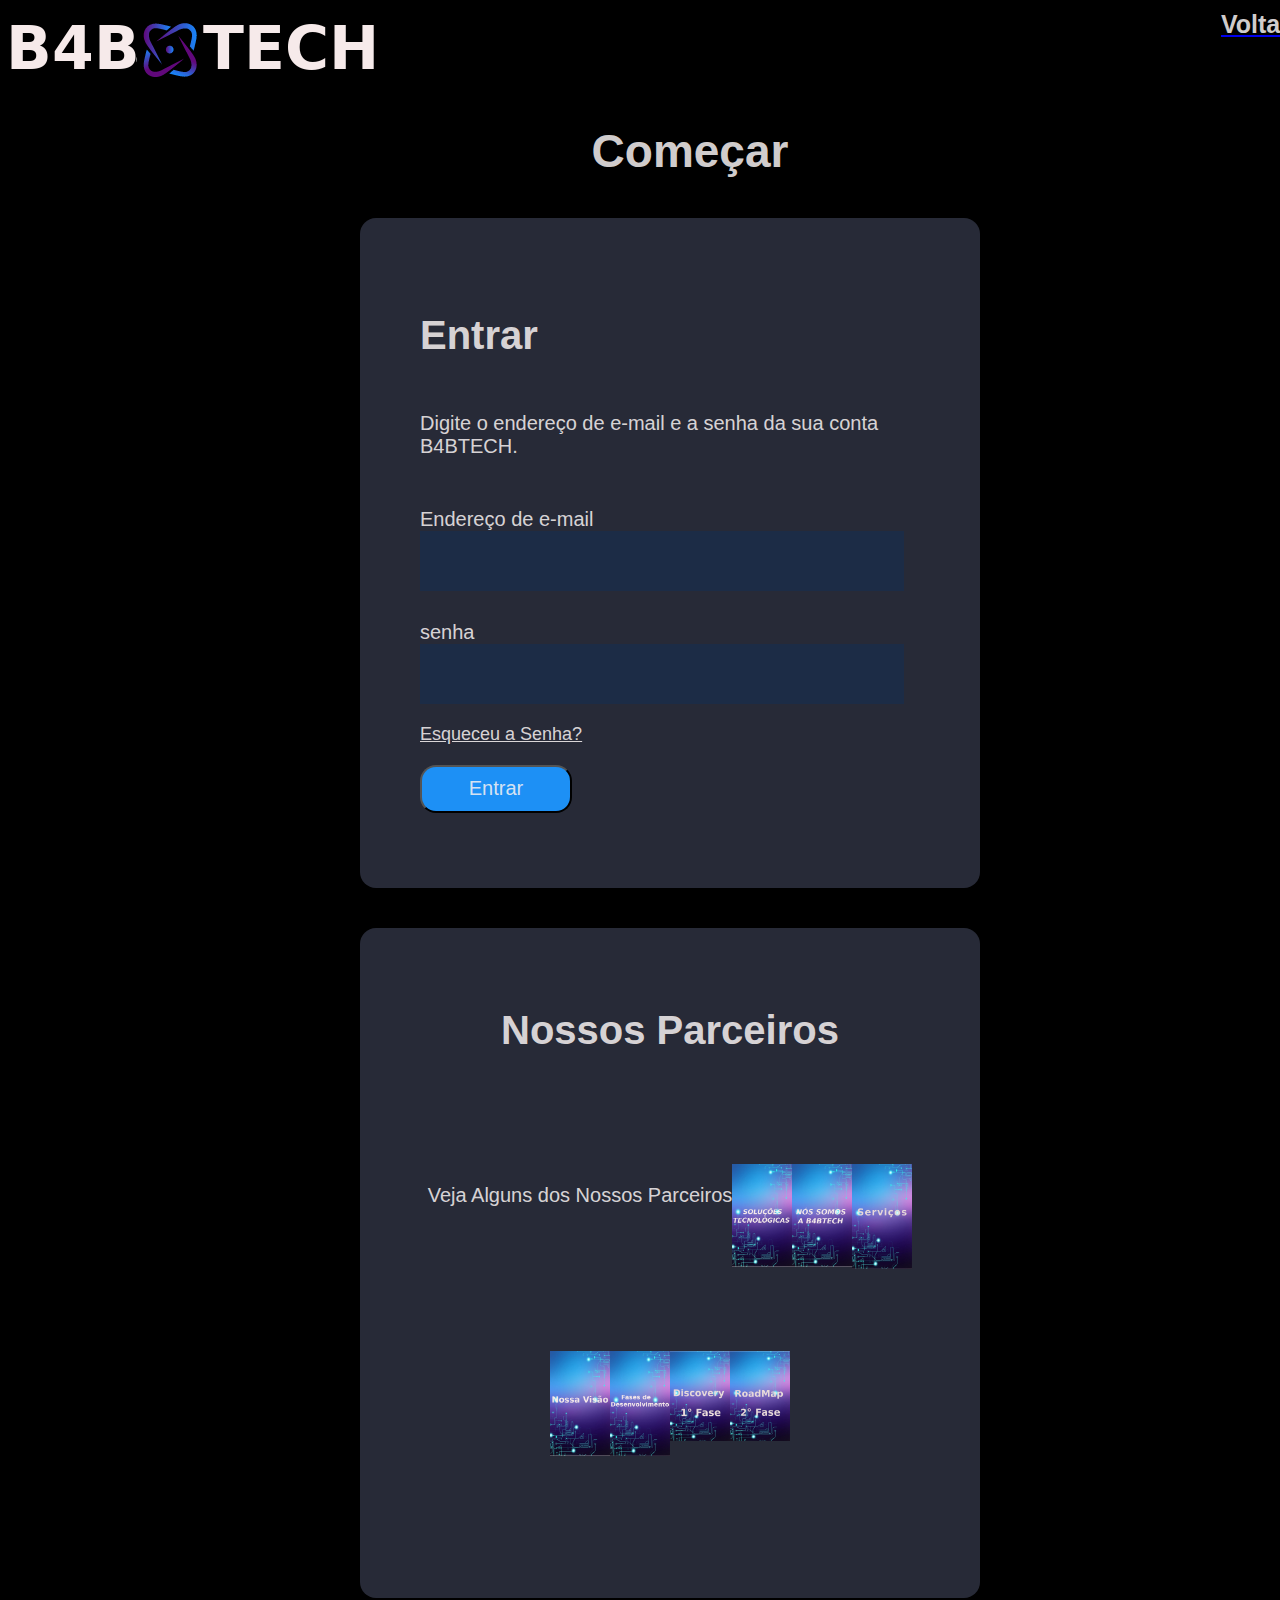
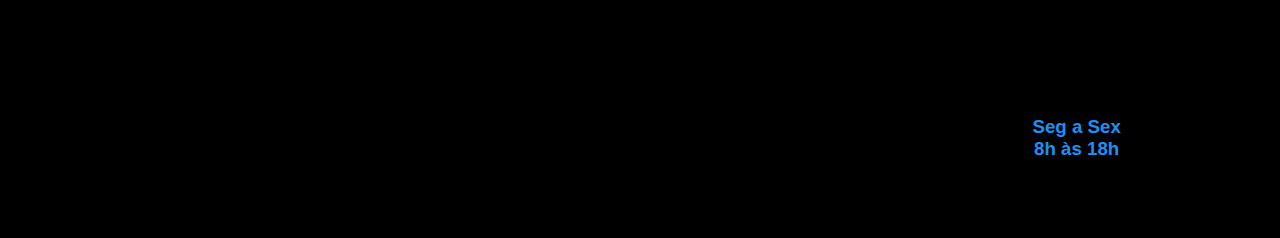
==== login.html @ f8f7cc51 "Add files via upload" ====
<!DOCTYPE html>
<html lang="PT-br">
<head>
    <meta charset="UTF-8">
    <meta name="viewport" content="width=device-width, initial-scale=1.0">
    <title>Entrar.B4BTECH</title>
    <link rel="stylesheet" href="https://cdnjs.cloudflare.com/ajax/libs/font-awesome/6.5.2/css/all.min.css" integrity="sha512-SnH5WK+bZxgPHs44uWIX+LLJAJ9/2PkPKZ5QiAj6Ta86w+fsb2TkcmfRyVX3pBnMFcV7oQPJkl9QevSCWr3W6A==" crossorigin="anonymous" referrerpolicy="no-referrer" />
    <link rel="stylesheet" href="login.css">
    <link rel="stylesheet" href="roda-pe.css">
</head>

<body>

    <header>

        
    
        <nav>
            <a href="#"><img src="logo/Logo-B4BTECH.png" alt="" srcset=""></a>
            
            <a href="#"><h2>Voltar</h2></a>
        </nav>  
            <article>
                <h1>Começar</h1>
                <main>
                    <form>
                        <h2>Entrar</h2>
                        <p>Digite o endereço de e-mail e a senha da sua conta B4BTECH.</p>
                        <label for="email">Endereço de e-mail</label>
                        <input type="email"/>
                        <label for="password">senha</label>
                        <input type="password"/>
                        <a href="#" >Esqueceu a Senha?</a>
                        <button type="submit">Entrar</button>
                    </form>

                    <aside>

                        <h2>Nossos Parceiros</h2>
                        <p>Veja Alguns dos Nossos Parceiros</p>
                    
                        <div>
                            <img src="imagens/1°fase.jpg" alt="">
                        </div>

                        <div>
                            <img src="imagens/2°fase.jpg" alt="">
                        </div>

                        <div>
                            <img src="imagens/3°fase.jpg" alt="">
                        </div>

                        <div>
                            <img src="imagens/4°fase.jpg" alt="">
                        </div>

                        <div>
                            <img src="imagens/5°fase.jpg" alt="">
                        </div>

                        <div>
                            <img src="imagens/6°fase.jpg" alt="">
                        </div>

                        <div>
                            <img src="imagens/7°fase.jpg" alt="">
                        </div>
                    </aside>
                    
                
                </main>
            </article>

      


    </header>
    

    <footer>

        <a class="midia" href="">
          <i class="fa-brands fa-square-instagram"></i>
          <i class="fa-brands fa-square-facebook"></i> </a>
  

          <a class="contato" href="https://wa.me/5511948193855?text=Ol%C3%A1!%20N%C3%B3s%20somos%20a%20B4B-TECH.%20Temos%20o%20prazer%20em%20lhe%20atender.">
          <i class="fa-brands fa-square-whatsapp"></i>
          <i class="fa-solid fa-square-envelope"></i> </a>
     
          <a class="horario">
          
          <h3>Seg a Sex<br>8h às 18h</h3>  
          <i class="fa-regular fa-clock"></i></a>
          
      </footer>

</body>
</html>
---- login.css ----
:root{
    --preto:  black;
    --cinza:  #555b69;
    --cinza:  #1c2c46;
    --branco: rgba(247, 242, 242, 0.863);
    --azul:   #1d90f5;
    --azul-escuro:#1c70d3;
    --azul-marinho: #272a37;
    --indigo: indigo;
    --indigo-claro:rgba(153, 59, 219, 0.164);

    }

body{
    margin: 10px;
    padding: 0px;
    width: 100vw;
    height: 100vh;
    background-color: var(--preto);
   
  }

  header{
    width: 100%;
    margin: 0px;
    margin: 0px;
    display:flex;
   flex-direction: column;
  }


  nav{
    width: 100%;
    margin: 0px;
    display: flex;
    justify-content: center;
    justify-content: space-between;
    
    
  }

  article{
    padding: 0;
    margin: 20px;
    width: 100%;
    height: 100%;
   
  }

  main{
    display: flex;
    justify-content: center;
    flex-wrap: wrap;
    width: 100%;
  }



  form{
    display: flex;
    justify-content: center;
    flex-wrap: wrap;
    flex-direction:column ;
    width: 500px;
    height: 550px;
    background-color: var(--azul-marinho);
    margin: 20px;
    padding: 60px;
    border-radius: 1rem;
    
  }


  aside{
    display: flex;
    justify-content: center;
    flex-wrap: wrap;
    width: 500px;
    height: 550px;
    background-color: var(--azul-marinho);
    margin: 20px;
    padding: 60px;
    border-radius: 1rem;
    
    
  }

  aside div{
   margin: 0px;
   padding: 0px;
   gap: 10px;
   width: 60px;
  }

  div img{
    margin: 0px;
    padding: 0px;
    width: 100%;
  }


  input{
   width: 480px;
   height: 56px;
   margin: 0px;
   padding: 0PX;
   border: 0.125rem solid transparent;
   background-color: var(--cinza);
   transition: border-color 0.3s;
   box-shadow: 0.3s;
  }

  label{
    font-family: Arial, Helvetica, sans-serif;
    color: var(--branco);
    font-size: 20px;
    margin-top: 30px;
    padding: 0px;
  }

  input:hover,
  input:focus{
    outline: none;
    border-color: var(--azul);
    box-shadow: var(--cinza);
  }



  button{
    width: 152px;
    height: 48px;
    font-family: Arial, Helvetica, sans-serif;
    font-size: 20px;
    border-radius: 1rem;
    padding: 0px;
    margin-top: 20px;
    background-color: var(--azul);
    color: var(--branco);
   
  }

  
  button:hover,
  button:focus{
    outline: none;
    background-color: var(--azul-escuro);
    
  }

  button:disabled{
    cursor: not-allowed;
    background: var(--cinza);
  }

nav h2{
  align-content: start;
  color:var(--branco);
  margin: 0px;
  padding: 0px;
  font-family: Arial, Helvetica, sans-serif;
  font-size: 25px;
}

  H2{

    align-content: start;
    color:var(--branco);
    margin-top: 20px;
    padding: 0px;
    font-family: Arial, Helvetica, sans-serif;
    font-size: 40px;
  }

  form a{
    align-content: start;
    color:var(--branco);
    margin-top: 20px;
    padding: 0px;
    font-family: Arial, Helvetica, sans-serif;
    font-size: 18px;
  }


  H1{
    margin: 20px;
    color:var(--branco);
    width: 100%;
    text-align: center;
    font-family: Arial, Helvetica, sans-serif;
    font-size: 46px;
  }

  p{
    color:var(--branco);
    margin-top: 20px;
    padding: 0px;
    font-size: 20px;
    font-family: Arial, Helvetica, sans-serif;
  }
---- roda-pe.css ----
footer{
    height: 200px;
    width: 100%;
    display: grid;
    background-color: var(--preto) ;
    border-color: var(--branco);
    grid-template-columns: repeat(3, 1fr);
    text-align: center;
    align-items: center;
    grid-area: footer;
}


.midia{
    font-size: 40px;
  color: var(--azul);
  




}


.contato{
    font-size: 40px;
    color: var(--azul);
    
}



.horario{
margin: 0px;
padding: 0px;
}

.horario i{
    font-size: 40px;
    color: var(--azul);
}

.horario h3{
    margin: 0px;
    font-family: Arial, Helvetica, sans-serif;
    color: var(--azul);
}

@media  (max-width: 680px){
    
  
    .horario{
        font-size:30px
    }

    .midia{
        font-size:30px

    }
    .contato{
        font-size:30px

    }
    .horario h3{
        font-size: 12px;
    }
    .horario i{
        font-size: 30px;
    }
}

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
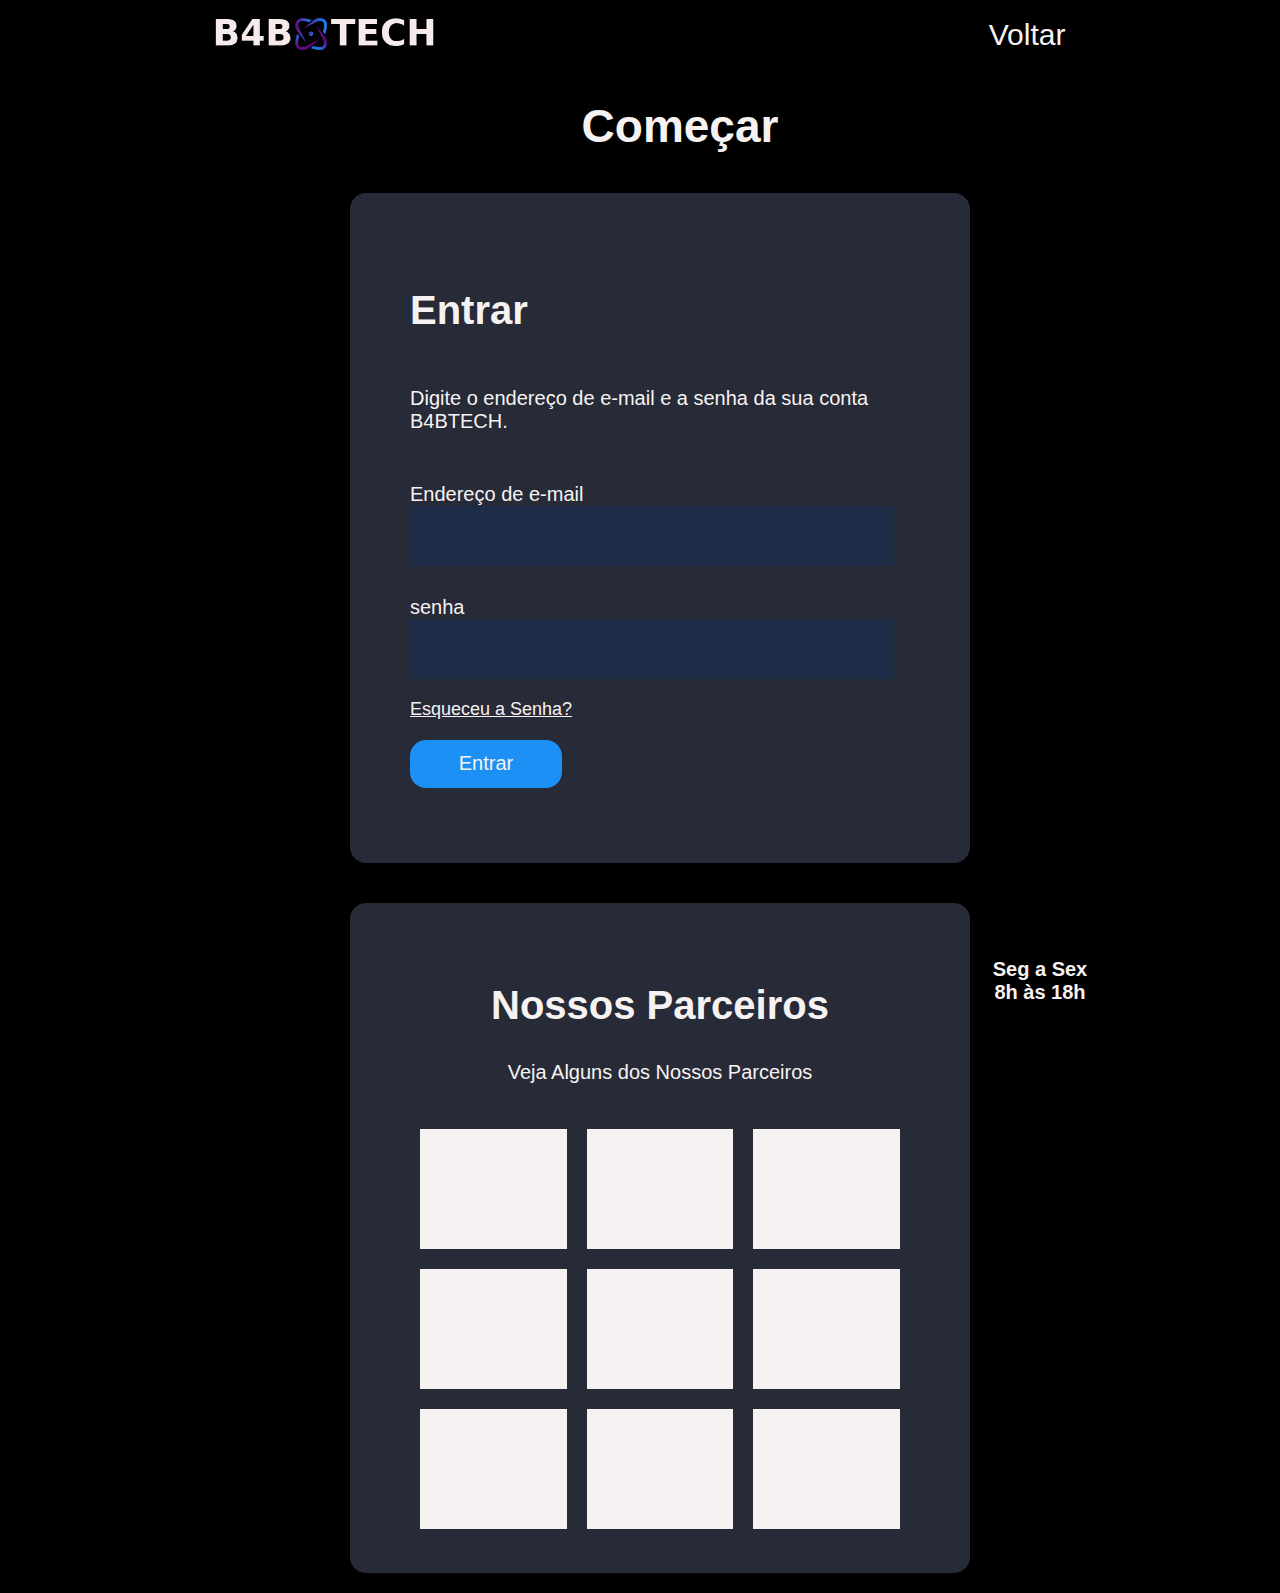
==== commit f1835f07: "Add files via upload" ====
--- a/login.html
+++ b/login.html
@@ -18,7 +18,7 @@
         <nav>
             <a href="#"><img src="logo/Logo-B4BTECH.png" alt="" srcset=""></a>
             
-            <a href="#"><h2>Voltar</h2></a>
+            <a href="index.html">Voltar</a>
         </nav>  
             <article>
                 <h1>Começar</h1>
@@ -38,34 +38,44 @@
 
                         <h2>Nossos Parceiros</h2>
                         <p>Veja Alguns dos Nossos Parceiros</p>
-                    
-                        <div>
-                            <img src="imagens/1°fase.jpg" alt="">
-                        </div>
+                        <form>
+                            <div>
+                                <img src="" alt="">
+                            </div>
 
-                        <div>
-                            <img src="imagens/2°fase.jpg" alt="">
-                        </div>
+                            <div>
+                                <img src="" alt="">
+                            </div>
 
-                        <div>
-                            <img src="imagens/3°fase.jpg" alt="">
-                        </div>
+                            <div>
+                                <img src="" alt="">
+                            </div>
 
-                        <div>
-                            <img src="imagens/4°fase.jpg" alt="">
-                        </div>
+                            <div>
+                                <img src="" alt="">
+                            </div>
 
-                        <div>
-                            <img src="imagens/5°fase.jpg" alt="">
-                        </div>
+                            <div>
+                                <img src="" alt="">
+                            </div>
 
-                        <div>
-                            <img src="imagens/6°fase.jpg" alt="">
-                        </div>
+                            <div>
+                                <img src="" alt="">
+                            </div>
+                            <div>
+                                <img src="" alt="">
+                            </div>
 
-                        <div>
-                            <img src="imagens/7°fase.jpg" alt="">
-                        </div>
+                            <div>
+                                <img src="" alt="">
+                            </div>
+                            <div>
+                                <img src="" alt="">
+                            </div>
+
+
+                        </form>
+
                     </aside>
                     
                 
@@ -78,23 +88,25 @@
     </header>
     
 
+
     <footer>
+        <main class="container">
+            <main class="midia" href="">
+            <a href=""><i class="fa-brands fa-square-instagram"></i></a>
+            <a href=""><i class="fa-brands fa-square-facebook"></i></a>
+        </main>
+    
 
-        <a class="midia" href="">
-          <i class="fa-brands fa-square-instagram"></i>
-          <i class="fa-brands fa-square-facebook"></i> </a>
-  
-
-          <a class="contato" href="https://wa.me/5511948193855?text=Ol%C3%A1!%20N%C3%B3s%20somos%20a%20B4B-TECH.%20Temos%20o%20prazer%20em%20lhe%20atender.">
-          <i class="fa-brands fa-square-whatsapp"></i>
-          <i class="fa-solid fa-square-envelope"></i> </a>
-     
-          <a class="horario">
-          
-          <h3>Seg a Sex<br>8h às 18h</h3>  
-          <i class="fa-regular fa-clock"></i></a>
-          
+        <main class="contato">
+           <a href="https://wa.me/5511948193855?text=Ol%C3%A1!%20N%C3%B3s%20somos%20a%20B4B-TECH.%20Temos%20o%20prazer%20em%20lhe%20atender."><i class="fa-brands fa-square-whatsapp"></i></a>
+           <a href="" ><i class="fa-solid fa-square-envelope"></i></a> 
+        </main>
+        
+        <main class="horario">
+            
+            <h3>Seg a Sex<br>8h às 18h</h3>  
+            <i class="fa-regular fa-clock"></i></main>
+        </main>    
       </footer>
-
 </body>
 </html>--- a/login.css
+++ b/login.css
@@ -1,9 +1,9 @@
 
 :root{
-    --preto:  black;
+    --preto:  rgb(0, 0, 0);
     --cinza:  #555b69;
     --cinza:  #1c2c46;
-    --branco: rgba(247, 242, 242, 0.863);
+    --branco: rgb(247, 242, 242);
     --azul:   #1d90f5;
     --azul-escuro:#1c70d3;
     --azul-marinho: #272a37;
@@ -15,14 +15,15 @@
 body{
     margin: 10px;
     padding: 0px;
-    width: 100vw;
+    width: auto;
     height: 100vh;
     background-color: var(--preto);
    
   }
 
   header{
-    width: 100%;
+    max-width: 100%;
+    max-height: 100%;
     margin: 0px;
     margin: 0px;
     display:flex;
@@ -35,9 +36,12 @@
     margin: 0px;
     display: flex;
     justify-content: center;
-    justify-content: space-between;
-    
-    
+    justify-content: space-around;
+    align-items: center;
+  }
+
+  nav img{
+    width: 60%;
   }
 
   article{
@@ -48,7 +52,7 @@
    
   }
 
-  main{
+  article main{
     display: flex;
     justify-content: center;
     flex-wrap: wrap;
@@ -73,30 +77,35 @@
 
 
   aside{
-    display: flex;
-    justify-content: center;
-    flex-wrap: wrap;
     width: 500px;
     height: 550px;
     background-color: var(--azul-marinho);
     margin: 20px;
     padding: 60px;
+    text-align: center;
     border-radius: 1rem;
     
     
   }
 
-  aside div{
+  aside form{
+   display: flex;
+   justify-content: center;
+   flex-wrap: wrap;
    margin: 0px;
    padding: 0px;
-   gap: 10px;
-   width: 60px;
-  }
-
-  div img{
-    margin: 0px;
-    padding: 0px;
-    width: 100%;
+   width: 500px;
+   height: 450px;
+  
+   
+  }
+
+ form div{
+    margin: 10px;
+    padding: 10px;
+    background-color: var(--branco);
+   max-width: 100%;
+   height: 100px;
   }
 
 
@@ -105,6 +114,9 @@
    height: 56px;
    margin: 0px;
    padding: 0PX;
+   font-size: 20px;
+   font-family: Arial, Helvetica, sans-serif;
+   color:var(--branco) ;
    border: 0.125rem solid transparent;
    background-color: var(--cinza);
    transition: border-color 0.3s;
@@ -134,6 +146,7 @@
     font-family: Arial, Helvetica, sans-serif;
     font-size: 20px;
     border-radius: 1rem;
+    border: none;
     padding: 0px;
     margin-top: 20px;
     background-color: var(--azul);
@@ -146,7 +159,8 @@
   button:focus{
     outline: none;
     background-color: var(--azul-escuro);
-    
+    box-shadow: var(--cinza);
+    cursor: pointer;
   }
 
   button:disabled{
@@ -154,17 +168,24 @@
     background: var(--cinza);
   }
 
-nav h2{
-  align-content: start;
+nav a{
   color:var(--branco);
   margin: 0px;
   padding: 0px;
+  text-decoration: none;
   font-family: Arial, Helvetica, sans-serif;
-  font-size: 25px;
+  font-size: 30px;
+  transition: color 0.10s;
 }
 
+nav a:hover,
+nav a:focus{
+  color: var(--indigo);
+  cursor: pointer; 
+}
+
   H2{
-
+    text-decoration: none;
     align-content: start;
     color:var(--branco);
     margin-top: 20px;
--- a/roda-pe.css
+++ b/roda-pe.css
@@ -1,73 +1,48 @@
-
 footer{
+    margin: 0px;
+    padding:0px;
     height: 200px;
     width: 100%;
-    display: grid;
-    background-color: var(--preto) ;
-    border-color: var(--branco);
-    grid-template-columns: repeat(3, 1fr);
+    display:flex;
+    justify-content:center;
+    
+}
+
+.container{
+ width: 1200px; 
+ height: 100%;   
+ display: flex;
+ justify-content:center;
+ align-items: center;
+}
+
+.container main{
+    width: 100%;
     text-align: center;
-    align-items: center;
-    grid-area: footer;
+    justify-content: space-around;
 }
 
 
-.midia{
-    font-size: 40px;
-  color: var(--azul);
-  
-
-
-
-
+i{
+    font-size: 50px;
+    color: var(--branco) ;
+    padding: 10px;
+    margin: 0px;
+   
 }
 
+.horario{
+    display: block;
+    text-align: center;
+    margin: 0px;
+    padding: 0px;
 
-.contato{
-    font-size: 40px;
-    color: var(--azul);
-    
-}
-
-
-
-.horario{
-margin: 0px;
-padding: 0px;
-}
-
-.horario i{
-    font-size: 40px;
-    color: var(--azul);
 }
 
 .horario h3{
     margin: 0px;
+    padding: 0px;
+    font-size: 20px;
+    color: var(--branco);
     font-family: Arial, Helvetica, sans-serif;
-    color: var(--azul);
 }
-
-@media  (max-width: 680px){
-    
-  
-    .horario{
-        font-size:30px
-    }
-
-    .midia{
-        font-size:30px
-
-    }
-    .contato{
-        font-size:30px
-
-    }
-    .horario h3{
-        font-size: 12px;
-    }
-    .horario i{
-        font-size: 30px;
-    }
-}
-
-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